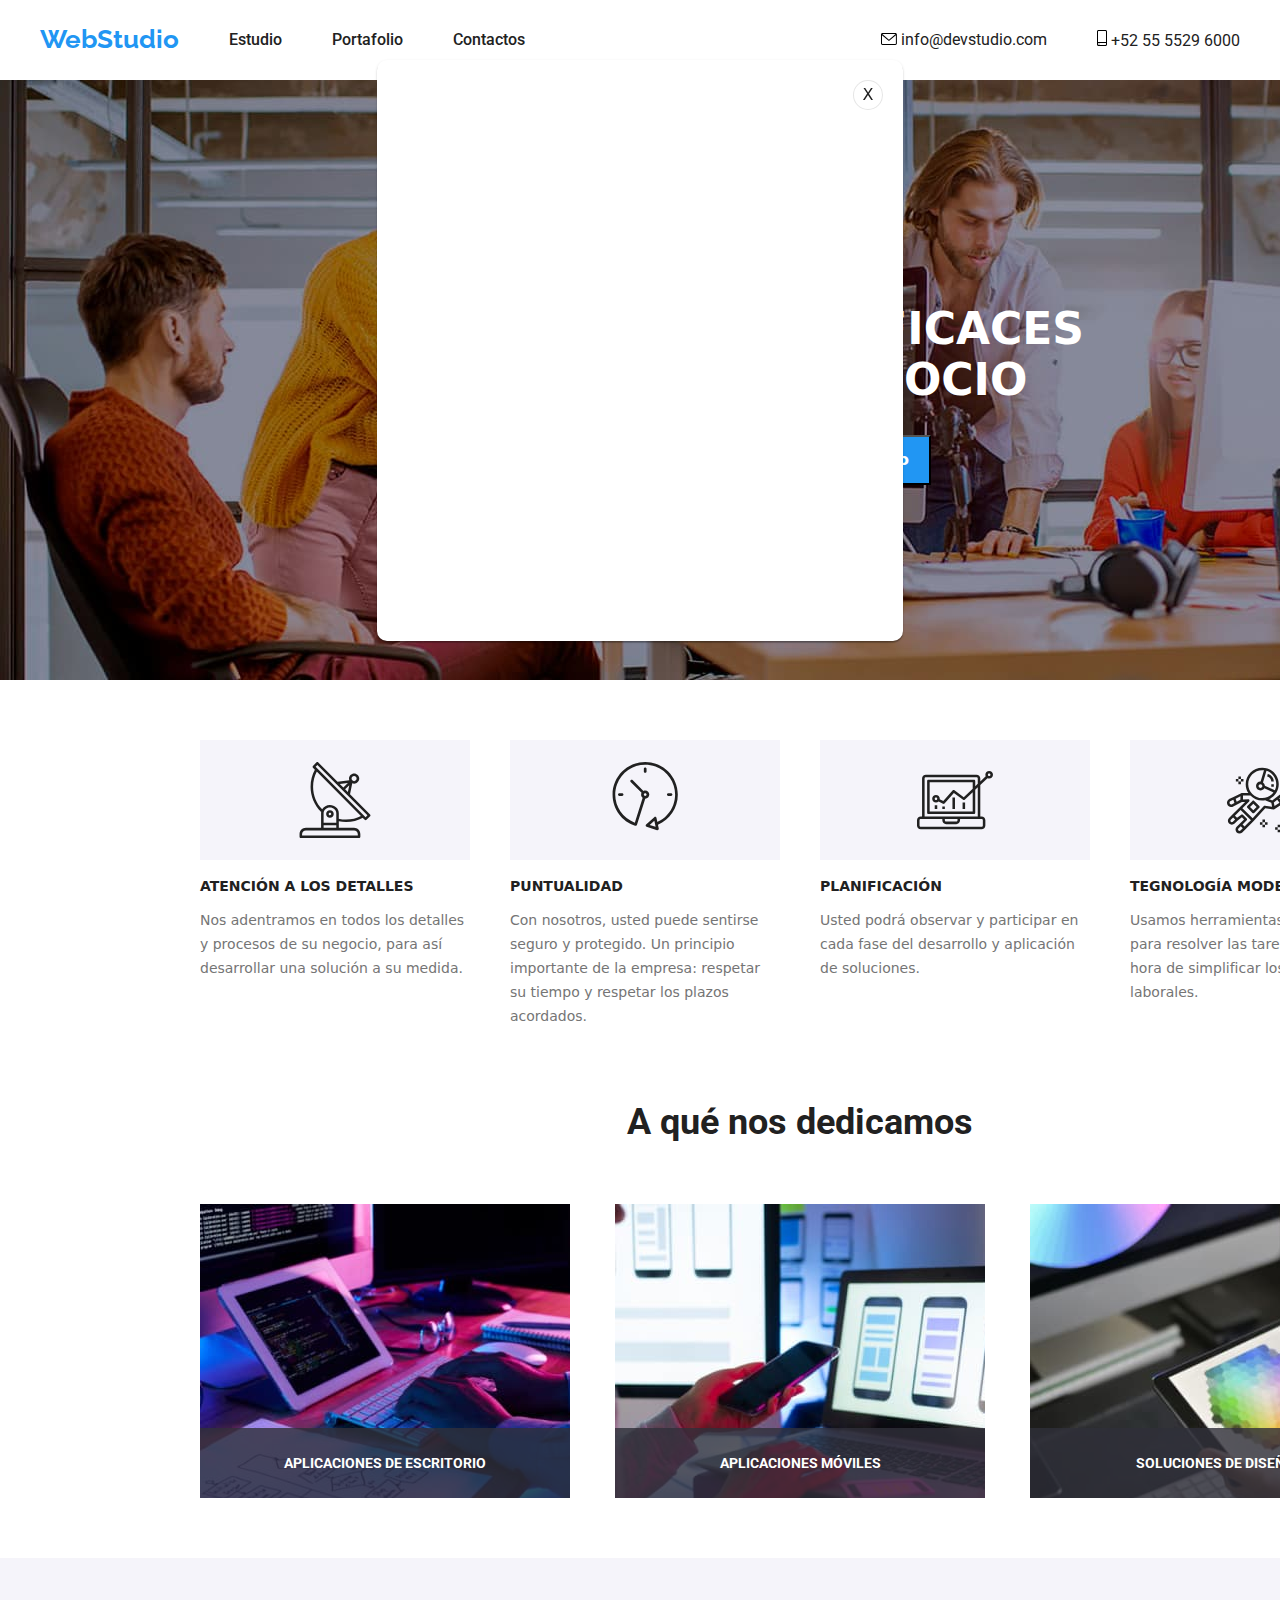
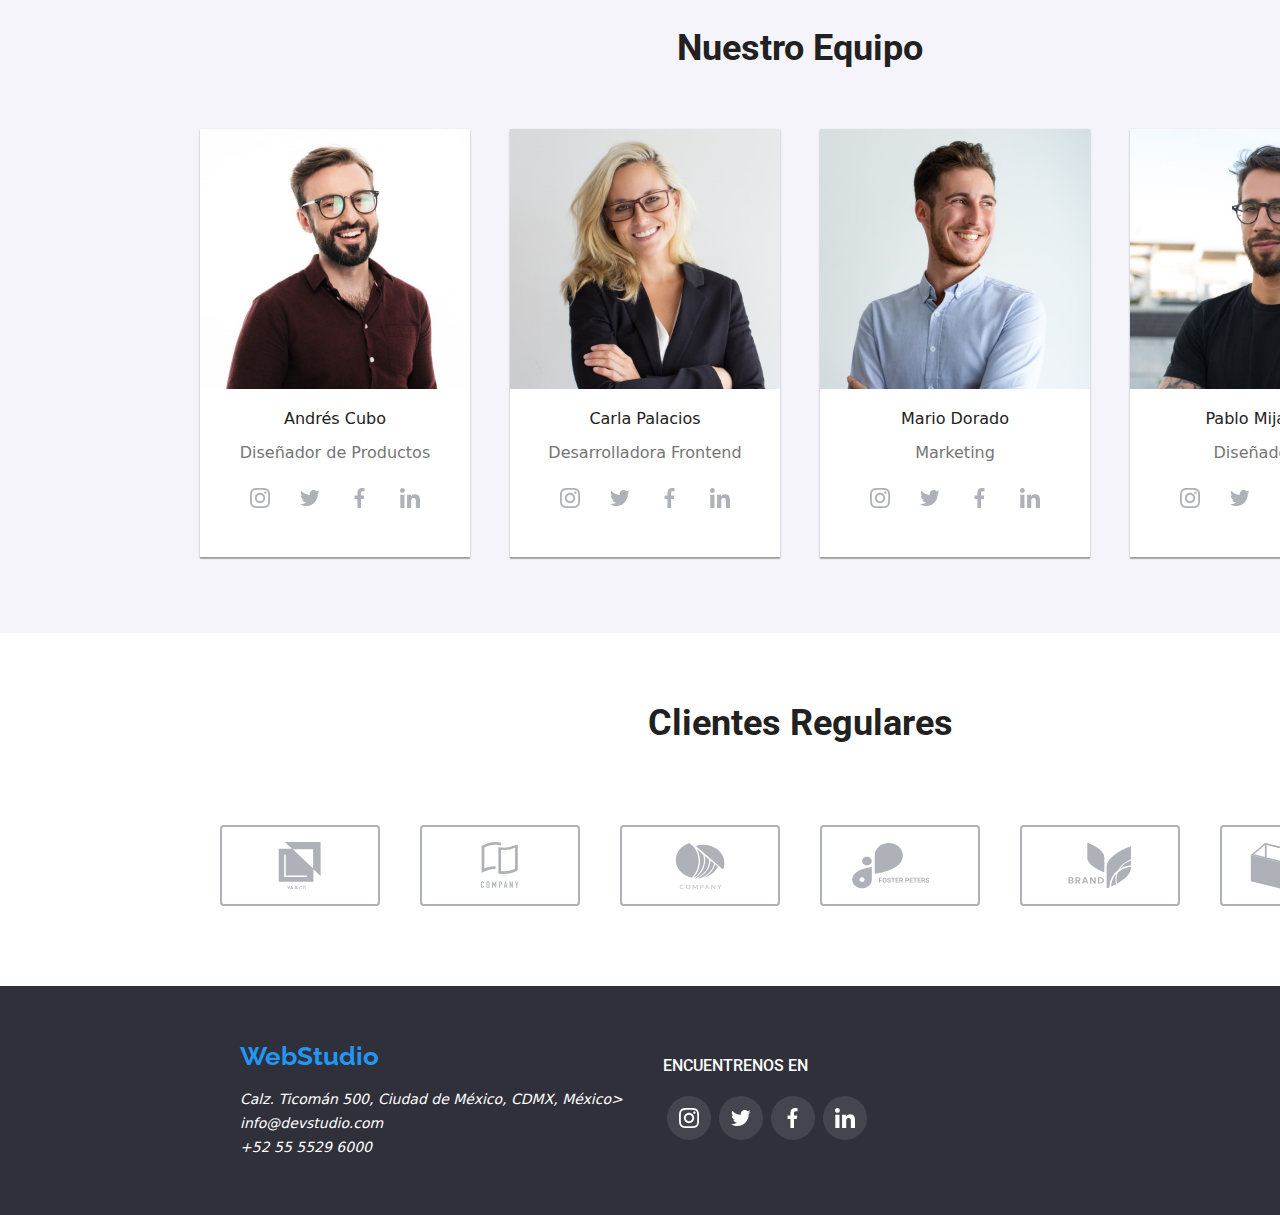
==== index.html @ 9823f62f "main" ====
<!DOCTYPE html>
<html lang="es">

<head>
    <meta charset="UTF-8">
    <meta http-equiv="X-UA-Compatible" content="IE=edge">
    <meta name="viewport" content="width=device-width, initial-scale=1.0">
    <link rel="stylesheet" href="./css/styles.css">
    <link rel="preconnect" href="https://fonts.gstatic.com" crossorigin>
    <link href="https://fonts.googleapis.com/css2?family=Roboto:wght@400;500;700&display=swap" rel="stylesheet">
    <link rel="preconnect" href="https://fonts.googleapis.com">
    <link rel="preconnect" href="https://fonts.gstatic.com" crossorigin>
   <link href="https://fonts.googleapis.com/css2?family=Raleway:wght@700&family=Roboto:wght@400;500;700&display=swap"
        rel="stylesheet">
    <link rel="stylesheet" href="https://cdnjs.cloudflare.com/ajax/libs/modern-normalize/1.0.0/modern-normalize.min.css">
    <title>La tarea de casa #5</title> 
</head>

<body>
    <header >
        <div class="container">
            <nav class="box-nav">
                <ul class="box-nav-hijo1">
                    <li><a href="/header" class="logo">WebStudio</a></li>
                    <li class="menu"> <a href="./index.html"> Estudio</a></li>
                    <li class="menu"> <a href="./portafolio.html"> Portafolio</a></li>
                    <li class="menu"> <a href="/Contactos">Contactos</a></li>
                </ul>
                <ul class="box-nav-hijo2">
                    <li>
                        <a href="mailto:info@devstudio.com">
                            <svg class="icon-sobre"><use xlink:href="./images/icons.svg#icon-sobre"></use></svg>
                            info@devstudio.com 
                        </a>    
                    </li>
                    <li>    
                        <a href="tel:+525555296000"> 
                            <svg class="icon-cel"><use xlink:href="./images/icons.svg#icon-cel" ></use></svg>
                            +52 55 5529 6000 </a>
                    </li>
                </ul>
            </nav>
        </div>
    </header>

    <main>
        <section class="contenedor">
            <div class="container container-main">
                <h1 class="title">SOLUCIONES EFICACES PARA SU NEGOCIO</h1>
                <button type="button" class="buttonsoluciones">
                    Solicite nuestro servicio</button>
            </div>                
        </section>

        <section class="modal modal--show">
                <div class="modal-container">
                    <a href="#" class="modal_close">X</a>
                </div>
            </div>
        </div>
        </section>

        <section>
            <div class="container">
                <ul class="box-valores">
                    <li>
                        <svg class="icon-antena"><use xlink:href="./images/icons.svg#icon-antena"></use></svg>
                        <h3 class="titleh3"> ATENCIÓN A LOS DETALLES</h3>
                        <p class="parrafovalores">Nos adentramos en todos los detalles y procesos de su negocio, para así
                            desarrollar una solución a su medida.</p>
                    </li>
                    <li>
                        <svg class="icon-reloj"><use xlink:href="./images/icons.svg#icon-reloj"></use></svg>
                        <h3 class="titleh3">PUNTUALIDAD</h3>
                        <p class="parrafovalores">Con nosotros, usted puede sentirse seguro y protegido. Un principio importante de la empresa: respetar su tiempo y respetar los plazos acordados.</p>
                    </li>
                    <li>
                        <svg class="icon-diagrama"><use xlink:href="./images/icons.svg#icon-diagrama"></use></svg>
                        <h3 class="titleh3">PLANIFICACIÓN</h3>
                        <p class="parrafovalores">Usted podrá observar y participar en cada fase del desarrollo y aplicación de soluciones.</p>
                    </li>
                    <li>
                        <svg class="icon-astronauta"><use xlink:href="./images/icons.svg#icon-astronauta"></use></svg>
                        <h3 class="titleh3">TEGNOLOGÍA MODERNA</h3>
                        <p class="parrafovalores">Usamos herramientas innovadoras para resolver las tareas asignadas. Es hora de simplificar los procesos laborales.</p>
                    </li>            
                </ul>
            </div>
        </section>

        <section class="box-dedicamos">
            <div class="container">
                <h2 class="titleh2 box-dedicamos-hijo1">A qué nos dedicamos</h2>
                <ul class="box-dedicamos-hijo2">
                    <li class="img-dedicamos1">
                        <p class="parrafodedicamos">APLICACIONES DE ESCRITORIO</p>
                    </li>
                    <li class="img-dedicamos2">
                        <p class="parrafodedicamos">APLICACIONES MÓVILES</p>
                    </li>
                    <li class="img-dedicamos3">
                        <p class="parrafodedicamos">SOLUCIONES DE DISEÑO</p>
                    </li>
                </ul>
            </div>
        </section>

        <section class="box-profes">
            <div class="container">
                <h2 class="titleh2 box-profes-hijo1">Nuestro Equipo</h2>
                <ul class="box-profes-hijo2">
                    <li>
                        <img src="./images/imagen4.jpg" width="270" height="260" alt="profe1" />
                        <h3 class="titleh3-profes">Andrés Cubo</h3>
                        <p class="parrafoprofes">Diseñador de Productos</p>
                        <ul class="redesprofeslist">
                            <li>
                                <svg class="redesprofes"> <use xlink:href="./images/icons.svg#icon-instagram"></use></svg>
                            </li>
                            <li>
                                <svg class="redesprofes"> <use xlink:href="./images/icons.svg#icon-twitter"></use></svg>
                            </li>
                            <li>
                                <svg class="redesprofes"> <use xlink:href="./images/icons.svg#icon-facebook"></use></svg>
                            </li>
                            <li>
                                <svg class="redesprofes"> <use xlink:href="./images/icons.svg#icon-linkedin"></use></svg>
                            </li>
                        </ul>
                    </li>
                    <li>
                        <img src="./images/imagen5.jpg" width="270" height="260" alt="profe2" />
                        <h3 class="titleh3-profes">Carla Palacios</h3>
                        <p class="parrafoprofes">Desarrolladora Frontend</p>
                        <ul class="redesprofeslist">
                            <li>
                                <svg class="redesprofes"> <use xlink:href="./images/icons.svg#icon-instagram"></use></svg>
                            </li>
                            <li>
                                <svg class="redesprofes"> <use xlink:href="./images/icons.svg#icon-twitter"></use></svg>
                            </li>
                            <li>
                                <svg class="redesprofes"> <use xlink:href="./images/icons.svg#icon-facebook"></use></svg>
                            </li>
                            <li>
                                <svg class="redesprofes"> <use xlink:href="./images/icons.svg#icon-linkedin"></use></svg>
                            </li>
                        </ul>
                    </li>
                    <li>
                        <img src="./images/imagen6.jpg" width="270" height="260" alt="profe2" />
                        <h3 class="titleh3-profes">Mario Dorado</h3>
                        <p class="parrafoprofes">Marketing</p>
                        <ul class="redesprofeslist">
                            <li>
                                <svg class="redesprofes"> <use xlink:href="./images/icons.svg#icon-instagram"></use></svg>
                            </li>
                            <li>
                                <svg class="redesprofes"> <use xlink:href="./images/icons.svg#icon-twitter"></use></svg>
                            </li>
                            <li>
                                <svg class="redesprofes"> <use xlink:href="./images/icons.svg#icon-facebook"></use></svg>
                            </li>
                            <li>
                                <svg class="redesprofes"> <use xlink:href="./images/icons.svg#icon-linkedin"></use></svg>
                            </li>
                        </ul>
                    </li>
                    <li>
                        <img src="./images/imagen7.jpg" width="270" height="260" alt="profe2" />
                        <h3 class="titleh3-profes">Pablo Mijangos</h3>
                        <p class="parrafoprofes">Diseñador IU</p>
                        <ul class="redesprofeslist">
                            <li>
                                    <svg class="redesprofes"> <use xlink:href="./images/icons.svg#icon-instagram"></use></svg>
                            </li>
                            <li>
                                    <svg class="redesprofes"> <use xlink:href="./images/icons.svg#icon-twitter"></use></svg>
                            </li>
                            <li>
                                    <svg class="redesprofes"> <use xlink:href="./images/icons.svg#icon-facebook"></use></svg>
                            </li>
                            <li>
                                    <svg class="redesprofes"> <use xlink:href="./images/icons.svg#icon-linkedin"></use></svg>
                            </li>
                        </ul>
                    </li>
                </ul>
            </div>
        </section>

        <section class="clientes-regulares-section">
            <div class="container">
                <h2 class="titleh2">Clientes Regulares</h2>
                <div class="clientes-regulares">
                    <svg class="icon-grupologo1"><use xlink:href="./images/icons.svg#icon-grupologo1"></use></svg>
                    <svg class="icon-grupologo2"><use xlink:href="./images/icons.svg#icon-grupologo2"></use></svg>
                    <svg class="icon-grupologo3"><use xlink:href="./images/icons.svg#icon-grupologo3"></use></svg>
                    <svg class="icon-grupologo4"><use xlink:href="./images/icons.svg#icon-grupologo4"></use></svg>
                    <svg class="icon-grupologo5"><use xlink:href="./images/icons.svg#icon-grupologo5"></use></svg>
                    <svg class="icon-grupologo6"><use xlink:href="./images/icons.svg#icon-grupologo6"></use></svg> 
                </div>
            </div>
        </section>
    </main>


    <footer class="contenedor-pie">
        <div class="container contenedor-div-footer">
            <div>
                <ul>
                    <li><a href="index.html" class="logo">WebStudio</a></li>
                </ul>
                <address>
                    <ul>
                        <li>
                            <a class="textos-footer" href="enlace google map" target="_blank" rel="noopener noreferrer">Calz. Ticomán 500, Ciudad de
                                México, CDMX, México>
                        </li>
                        <li>
                            <a class="textos-footer" href="mailto:info@devstudio.com"> info@devstudio.com </a>
                        </li>
                        <li>
                            <a class="textos-footer" href="tel:+525555296000"> +52 55 5529 6000 </a>
                        </il>
                    </ul>
                </address>
            </div>
            <div>
                <p class="parrafo-footer">ENCUENTRENOS EN</p>
                <ul class="redessociales">
                    <li>
                        <svg class="redesfooter" width="20" height="20"> <use xlink:href="./images/icons.svg#icon-instagram"></use></svg>
                    </li>
                    <li>   
                        <svg class="redesfooter"> <use xlink:href="./images/icons.svg#icon-twitter"></use></svg>
                    </li> 
                    <li>
                        <svg class="redesfooter"> <use xlink:href="./images/icons.svg#icon-facebook"></use></svg>
                    </li>
                    <li>  
                        <svg class="redesfooter"> <use xlink:href="./images/icons.svg#icon-linkedin"></use></svg>
                    </li>
                </ul>
            </div>
        </div>
    </footer>
    <script src="./js/modal.js"></script>
</body>

</html>
---- css/styles.css ----
.container {
    width: 1200px;
    margin: 0 auto;

}

section {
    margin: 0 auto;
}

.logo {
    font-family: 'Raleway', sans-serif;
    font-size: 26px;
    font-weight: 700;
    color: #2196F3;
    text-decoration: none;    
}

ul {
    list-style: none;
}

section{
    width: 1600px;
}

a {
    text-decoration: none;
    color: #212121;
}

a:hover {
    color: #2196F3;
}

.menu {
    font-family: 'Roboto', sans-serif;
    font-style: normal;
    font-size: 14x;
    font-weight: 500;
    text-decoration: none;
    color: #212121;
    position: relative;
}

.menu:hover {
    color: #2196F3;
}

.menu:hover::after {
    position: absolute;
    border: 2px solid #2196F3;
    border-radius: 10px;
    width: 100%;
    left: 0;
    bottom: 0px;
    content: " ";
}

.box-nav-hijo1 li{
    padding-bottom: 25px;
}

.menu:focus {
    color: #2196F3;
}

.box-nav-hijo2 li a:hover .icon-sobre {
    fill: #2196F3;
}

.box-nav-hijo2 li a:hover .icon-cel {
    fill: #2196F3;
}

body {
    font-family: 'Roboto', sans-serif;
    color: #212121;
}

.contenedor {
    background-image: url(../images/Imagen.jpg);
    margin: 0 auto;
}

.container-main{
    height: 600px;
    display: flex;
    align-items: center;
    flex-direction: column;
    justify-content: center;
}

.title {
    font-size: 44px;
    font-weight: 900;
    color: white;
    text-align: center;
    width: 696px;

}

.buttonsoluciones {
    font-size: 16px;
    font-weight: 700;
    color: white;
    background-color: #2196F3;
    cursor: pointer;
    width: 261px;
    height: 50px;
}

.titleh3 {
    font-size: 14px;
    font-weight: 700;
    color: #212121;
}

.parrafovalores {
    font-size: 14px;
    font-weight: 400;
    color: #757575;
    line-height: 24px;
}

.titleh2 {
    font-family: 'Roboto', sans-serif;
    font-size: 36px;
    font-weight: 700;
    color: #212121;
    text-align: center;
    margin-top: 60px;
    margin-bottom: 60px;

}

.titleh3-profes {
    font-size: 16px;
    font-weight: 500;
    color: #212121;
    text-align: center;
}

.parrafoprofes {
    font-size: 16px;
    font-weight: 400;
    color: #757575;
    display: flex;
    justify-content: center;
    text-align: center;
}

.contenedor-pie {
    background-color: #2F303A;
    width: 1600px;
    display: flex;
    justify-content: flex-start;
    align-items: center;
    margin: 0 auto;
}

.contenedor-div-footer {
    display: flex;
    justify-content: flex-start;
    align-items: center;
    padding-top: 40px;
    padding-bottom: 40px;
}

.textos-footer {
    font-size: 14px;
    line-height: 24px;
    color: white;
    text-decoration: none;
}

.box-valores { 
    display: flex;
    text-align: left;
    justify-content: space-between;
    align-items: flex-start;
    padding: 0;
    margin-top: 60px;
}

.box-valores li {
    width: 270px;
}

.box-valores li svg {
    background-color: #F5F4FA;
    width: 270px;
    height: 120px;
    padding: 22px;
    gap: 50px;
    justify-content: center;
}

.box-dedicamos-hijo2 {
    display: flex;
    justify-content: space-between;
    padding: 0;
    margin-bottom: 60px;

}

.img-dedicamos1 {
    background-image: url(../images/imagen1.jpg);
    width: 370px;
    height: 294px;
    display: flex;
    flex-direction: column;
    justify-content: flex-end;
    
}

.img-dedicamos2 {
    background-image: url(../images/imagen2.jpg);
    width: 370px;
    height: 294px;
    display: flex;
    flex-direction: column;
    justify-content: flex-end;
}

.img-dedicamos3 {
    background-image: url(../images/imagen3.jpg);
    width: 370px;
    height: 294px;
    display: flex;
    flex-direction: column;
    justify-content: flex-end;
}

.parrafodedicamos{ 
    font-family: 'Roboto', sans-serif;
    font-size: 14px;
    font-weight: 700;
    text-align: center;
    background-color: rgba(47, 48, 58, 0.8);
    width: 370px;
    height: 70px;
    color: white;
    display: flex;
    align-items: center;
    justify-content: center;
    margin: 0;
}

.box-nav { 
    display: flex;
    font-family: 'Roboto', sans-serif;
    justify-content: space-between;
    margin-top: 25px;
}

.box-nav-hijo1 {
    display: flex;
    margin: 0;
    padding: 0;
    align-items: center;
    gap: 50px;
}

.box-nav-hijo2 {
    display: flex;
    margin: 0;
    padding: 0;
    align-items: center;
    gap: 50px;
}

.box-nav-hijo2 li {
    padding-bottom: 25px;
}

.box-profes {
    background-color: #F5F4FA;
    padding-top: 10px;
    padding-bottom: 60px; 
}

.box-profes-hijo2 {
    display: flex;
    justify-content: space-between;
    padding: 0;
}

.box-profes-hijo2 li {
    background-color: white;
    width: 270px;
    height: 428px;
    box-shadow: 0px 1px 3px rgba(0, 0, 0, 0.12), 0px 1px 1px rgba(0, 0, 0, 0.14), 0px 2px 1px rgba(0, 0, 0, 0.2);
}

.redesprofes {
    fill: rgba(175, 177, 184, 1);
    width: 20px;
    height: 20px;
    cursor: pointer;
}

.redesprofes:hover {
    fill: white;
} 

.redesprofeslist {
    display: flex;
    gap: 10px;
    cursor: pointer;
}

.redesprofeslist li {
    width: 40px;
    height: 40px;
    text-align: center;
    box-shadow: none;
    border-radius: 20px;
    display: flex;
    justify-content: center;
    align-items: center;
    cursor: pointer;
}

.redesprofeslist li:hover {
    background-color:#2196F3;

}

.redessociales {
    display: flex;  
    align-items: center;
}

.redessociales li { 
    background-color:rgba(255, 255, 255, 0.1);
    width: 44px;
    height: 44px;
    margin: 4px;
    border-radius: 25px;
    display: flex;
    justify-content: center;
    align-items: center;
}

.redesfooter{
    width: 20px;
    height: 20px;
    fill: white;
    cursor: pointer;
}

.redessociales :hover {
    background-color:#2196F3;
}

.icon-sobre {
    width: 16px;
    height: 12px;
}

.icon-cel {
    width: 10px;
    height: 16px;
}

.clientes-regulares-section{
    padding-top: 10px;
    padding-bottom: 60px;

}

.clientes-regulares {
    display: flex;
    justify-content: space-between;
}
 
.clientes-regulares svg {
    border: #AFB1B8 2px solid;
    width: 170px;
    height: 81px;
    padding: 15px;
    margin: 20px;

    border-radius: 4px;
    justify-content: space-between;
}

.clientes-regulares svg:hover {
    fill: #2196F3;
    border: #2196F3 2px solid;
}


/* PORTAFOLIO */

.servicios-completos {
    display: grid;
    justify-items: center;
    margin-top: 50px;
    margin-bottom: 50px;
}

.button-portafolio {
    display: flex;
    color: #212121;
    justify-content: center;
    gap: 10px;
}

.button-portafolio button {
    background-color: #F5F4FA;
    font-size: 16px;
    font-weight: 500;
    font-family: 'Roboto', sans-serif;
    height: 38px;
    padding: 8px;
    gap: 8px;
    border: none;
    cursor: pointer;
    border-radius: 4px;
}

.button-portafolio button:hover {
    font-size: 16px;
    font-family: 'Roboto', sans-serif;
    font-size: 16px;
    font-weight: 500;
    background-color: #2196F3;
    color: white;
    cursor: pointer;
    box-shadow: 0px 3px 1px rgba(0, 0, 0, 0.1), 0px 1px 2px rgba(0, 0, 0, 0.08), 0px 2px 2px rgba(0, 0, 0, 0.12);
    border-radius: 4px;
}

.imagenes-servicios {
    display: flex;
    flex-wrap: wrap;
    justify-content: space-between;
    gap: 29px;
    margin-top: 50px;
    margin-bottom: 50px;
}

.imagenes-servicios :hover {
    box-shadow: 1px 4px 6px 0px rgba(0, 0, 0, 0.16), 
    0px 4px 4px 0px rgba(0, 0, 0, 0.06), 
    0px 1px 1px 0px rgba(0, 0, 0, 0.12);
}

.imagenes-servicioshijo1{
    width: 370px;
    border: #EEEEEE 1px solid;
    cursor: pointer;
    align-items: center;
}

.card-animation{
    position: absolute;
    display: flex;
    align-items: center;
    top: 0;
    width: 370px;
    height: 294px;
    background-color: rgba(33, 150, 243, 0.9);
    margin: 0;
    transform: translateY(105%);
    transition: transform 250ms ease;
    transition-timing-function: cubic-bezier(0.4, 0, 0.2, 1);
}

.card-image{
    position: relative;
    overflow: hidden;
}

.card-image:hover{
box-shadow: none;
}

.textcardanimation:hover{
    box-shadow: none;
}

.imagenes-servicioshijo1 img:hover{
    box-shadow: none;
}

.imagenes-servicioshijo1:hover .card-animation{
    transform: translateY(00%);
    box-shadow: none;
}

.textcardanimation{
    color: white;
    font-size: 18px;
    font-weight: 400;
    line-height: 28px;
    width: 322px;
    height: 168px;
    margin: 25px;
}

.parrafo-footer {
    font-family: 'Roboto', sans-serif;
    font-style: normal;
    font-size: 14x;
    font-weight: 500;
    text-decoration: none;
    color: white;
    margin-left: 40px;
}

.imgserviciosh4 {
    margin-left: 25px;
    box-shadow: none;
}

.imgserviciosh4:hover{
    box-shadow: none;
}

.parservicios {
    margin-left: 25px;
}

.parservicios:hover {
    box-shadow: none;
}

/* ICONS */

.icon-grupologo1 {
    width: 41px;
    height: 43,7px;
    fill: #AFB1B8;
}

.icon-grupologo2 {
    width: 40px;
    height: 52px;
    fill: #AFB1B8;
}

.icon-grupologo3 {
    width: 43px;
    height: 41px;
    fill: #AFB1B8;
}

.icon-grupologo4 {
    width: 84px;
    height: 40px;
    fill: #AFB1B8;
}

.icon-grupologo5 {
    width: 62px;
    height: 45px;
    fill: #AFB1B8;
}

.icon-grupologo6 {
    width: 93px;
    height: 46px;
    fill: #AFB1B8;
}

.box-valores svg {
    width: 70px;
    height: 70px;
    fill: #212121;
}

/* MODAL */

.backdrop {
    top: 0;
    left: 0;
    position: absolute;
    background-color: rgba(0, 0, 0, 0.2);
    width: 100vw;
    height: 100vw;
    display: flex;
}

.modal{
    position: fixed;
    top: 0;
    left: 0;
    right: 0;
    bottom: 0;
    display: flex;
    width: 526px;
    height: 581px;
    background-color: white;
    box-shadow: 0px 2px 1px 0px rgba(0, 0, 0, 0.2),
    0px 1px 1px 0px rgba(0, 0, 0, 0.14), 
    0px 1px 3px 0px rgba(0, 0, 0, 0.12);
    border-radius: 10px;
    margin: 60px auto;
    opacity: 0;
    pointer-events: none;

}

.modal--show{
    opacity: 1;
    pointer-events: unset;
}

.modal-container{
    display: flex;
    justify-content: flex-end;
    width: 526px;
    height: 581px;

}

.modal_close{
    background-color: white;
    font-weight: 500;
    border: 1px solid rgba(0, 0, 0, 0.1);
    color: #212121;
    margin: 20px;
    width: 30px;
    height: 30px;
    border-radius: 20px;
    display: flex;
    align-items: center;
    justify-content: center;    
    padding: 0;
}
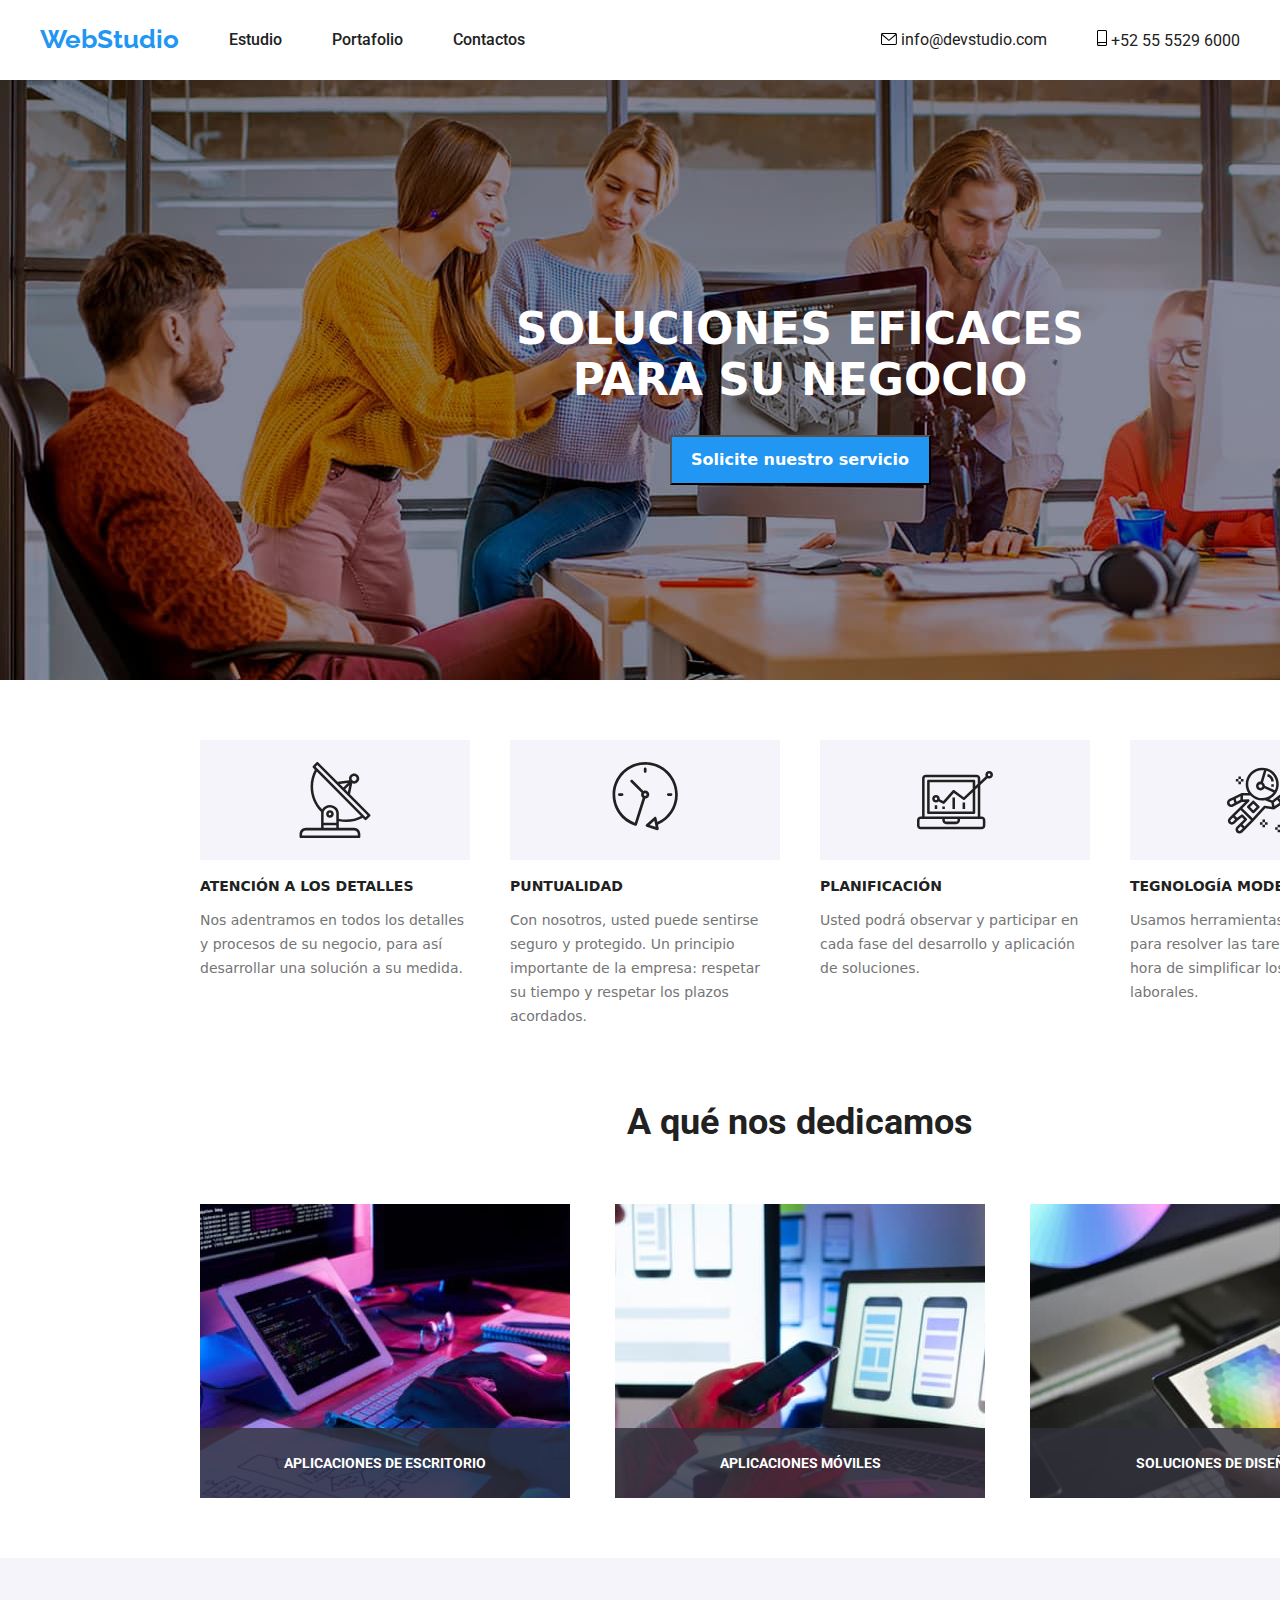
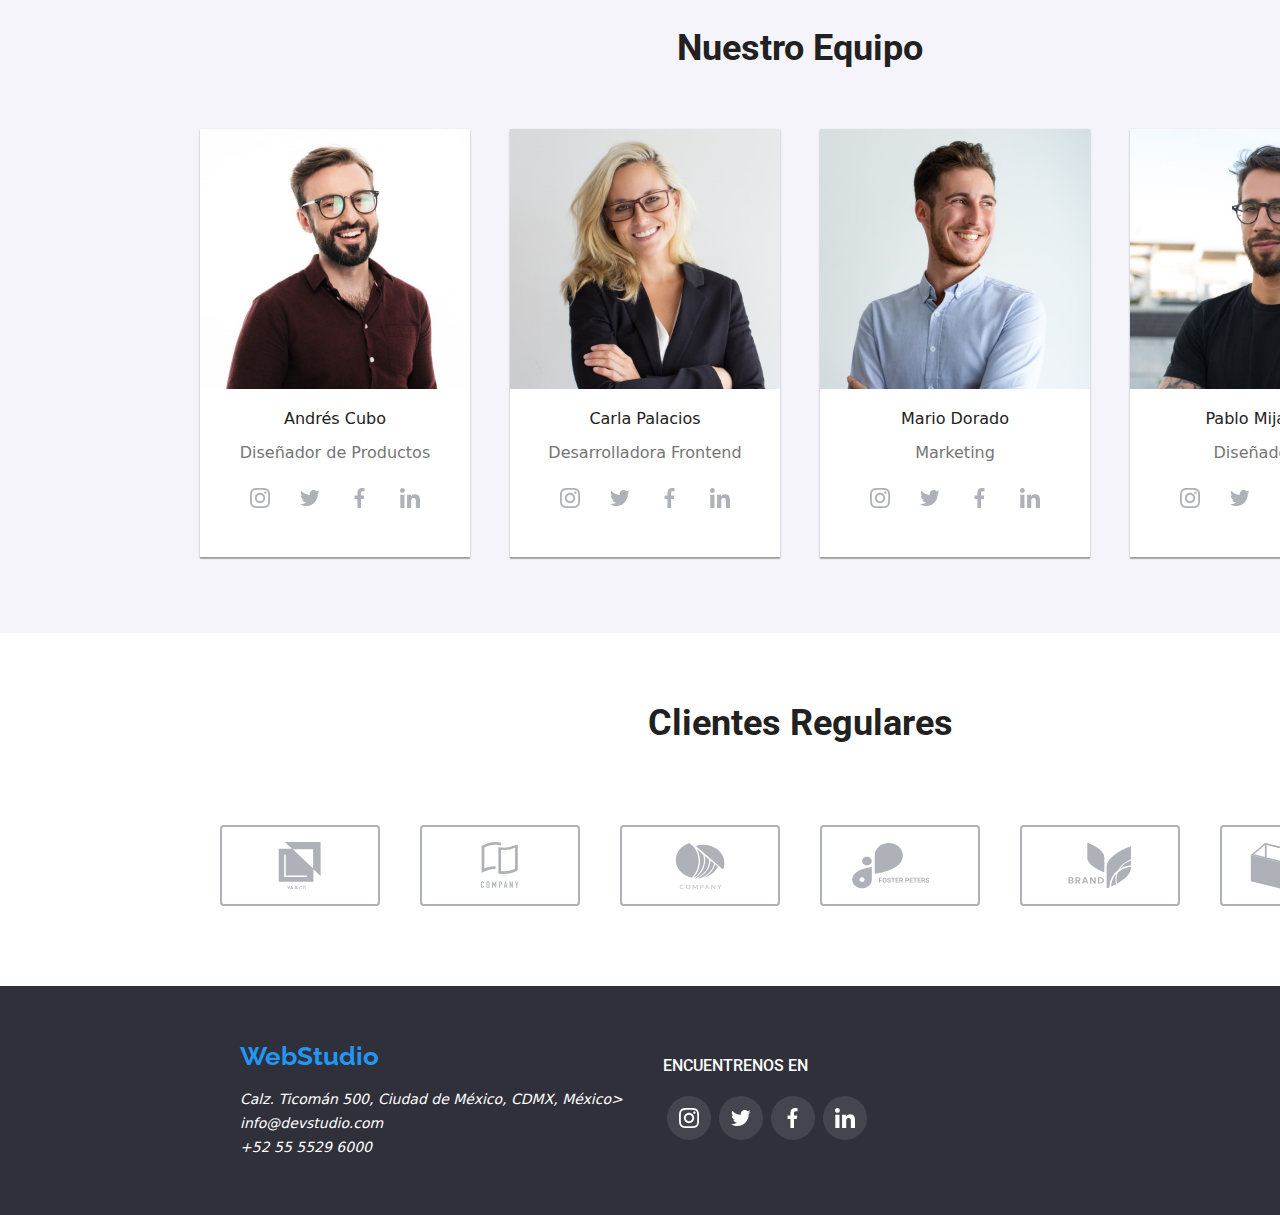
==== commit 0ce70ea4: "secondcommit" ====
--- a/index.html
+++ b/index.html
@@ -52,7 +52,7 @@
             </div>                
         </section>
 
-        <section class="modal modal--show">
+        <section class="modal">
                 <div class="modal-container">
                     <a href="#" class="modal_close">X</a>
                 </div>
@@ -88,7 +88,7 @@
             </div>
         </section>
 
-        <section class="box-dedicamos">
+        <section>
             <div class="container">
                 <h2 class="titleh2 box-dedicamos-hijo1">A qué nos dedicamos</h2>
                 <ul class="box-dedicamos-hijo2">
@@ -245,6 +245,7 @@
             </div>
         </div>
     </footer>
+    
     <script src="./js/modal.js"></script>
 </body>
 
--- a/css/styles.css
+++ b/css/styles.css
@@ -591,30 +591,33 @@
     right: 0;
     bottom: 0;
     display: flex;
-    width: 526px;
+    width: 100vw;
+    height: 100vw ;
+    background-color: rgba(0, 0, 0, 0.2);
+    margin: auto;
+    opacity: 0;
+    pointer-events: none;
+
+}
+
+.modal--show{
+    opacity: 1;
+    pointer-events: unset;
+    transition: opacity .6s;
+}
+
+.modal-container{
+    display: flex;
+    justify-content: flex-end;
+    width: 528px;
     height: 581px;
     background-color: white;
     box-shadow: 0px 2px 1px 0px rgba(0, 0, 0, 0.2),
     0px 1px 1px 0px rgba(0, 0, 0, 0.14), 
     0px 1px 3px 0px rgba(0, 0, 0, 0.12);
     border-radius: 10px;
-    margin: 60px auto;
-    opacity: 0;
-    pointer-events: none;
-
-}
-
-.modal--show{
-    opacity: 1;
-    pointer-events: unset;
-}
-
-.modal-container{
-    display: flex;
-    justify-content: flex-end;
-    width: 526px;
-    height: 581px;
-
+    margin: auto;
+    
 }
 
 .modal_close{
